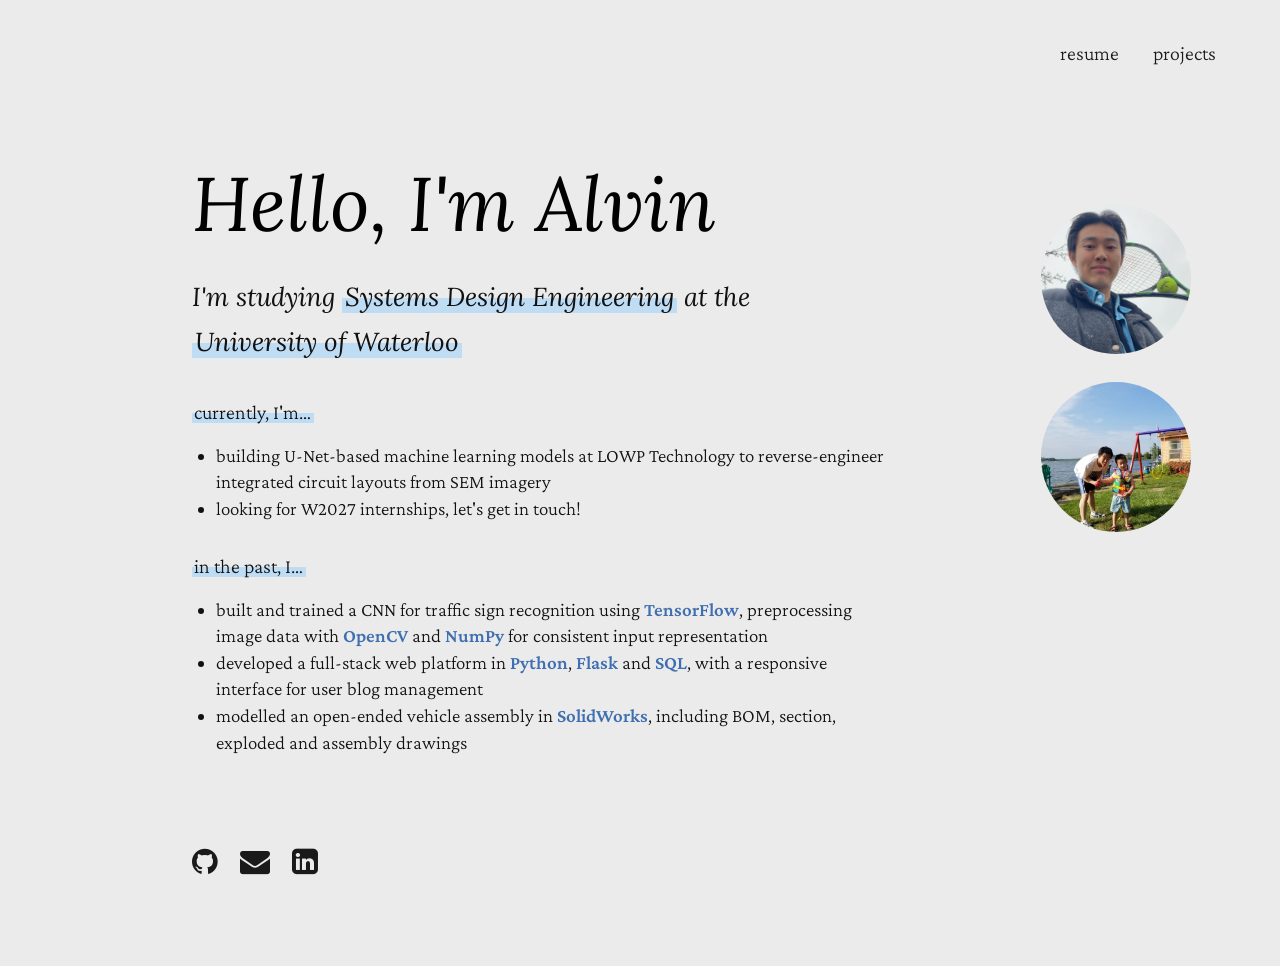
==== index.html @ 2c20682a "Redesign hero, split projects onto its own page Restyle the home page around a serif voice and a fla" ====
<!DOCTYPE html>
<html lang="en">

<head>
    <meta charset="utf-8">
    <meta name="viewport" content="initial-scale=1.0, width=device-width">
    <title>Alvin Liu</title>
    <link href="https://cdn.jsdelivr.net/npm/bootstrap@5.3.3/dist/css/bootstrap.min.css" rel="stylesheet">
    <link href="styles.css" rel="stylesheet">
    <link rel="preconnect" href="https://fonts.googleapis.com">
    <link rel="preconnect" href="https://fonts.gstatic.com" crossorigin>
    <link href="https://fonts.googleapis.com/css2?family=Lora:wght@400..700&display=swap" rel="stylesheet">
    <link href="https://fonts.googleapis.com/css2?family=Quicksand:wght@400..700&display=swap" rel="stylesheet">
    <link href="https://fonts.googleapis.com/css2?family=Crimson+Pro:ital,wght@0,300..700;1,300..700&display=swap"
        rel="stylesheet">
    <link rel="stylesheet" href="https://cdnjs.cloudflare.com/ajax/libs/font-awesome/4.7.0/css/font-awesome.min.css">
</head>

<body>
    <div class="page">
        <header class="site-nav">
            <a href="https://drive.google.com/file/d/1VOfpkG4gWBabNnn5wwPnrDvvU5tSWnXs/view?usp=sharing"
                target="_blank" rel="noopener">resume</a>
            <a href="projects.html">projects</a>
        </header>

        <div class="hero">
            <div class="hero-body">
                <h1 class="centered">Hello, I'm Alvin</h1>

                <div class="intro">
                    I'm studying
                    <span class="accent-underline">Systems Design Engineering</span> at the
                    <span class="accent-underline">University of Waterloo</span>
                </div>

                <div class="experience">
                    <p class="section-label"><span class="accent-underline">currently, I'm&hellip;</span></p>
                    <ul>
                        <li>
                            building U-Net-based machine learning models at LOWP Technology to reverse-engineer
                            integrated circuit layouts from SEM imagery
                        </li>

                        <li>
                            looking for W2027 internships, let's get in touch!
                        </li>
                    </ul>
                </div>

                <div class="past-block">
                    <p class="section-label"><span class="accent-underline">in the past, I&hellip;</span></p>
                    <ul>
                        <li>
                            built and trained a CNN for traffic sign recognition using <span class="tech">TensorFlow</span>,
                            preprocessing image data with <span class="tech">OpenCV</span> and
                            <span class="tech">NumPy</span> for consistent input representation
                        </li>

                        <li>
                            developed a full-stack web platform in <span class="tech">Python</span>,
                            <span class="tech">Flask</span> and <span class="tech">SQL</span>, with a responsive
                            interface for user blog management
                        </li>

                        <li>
                            modelled an open-ended vehicle assembly in <span class="tech">SolidWorks</span>,
                            including BOM, section, exploded and assembly drawings
                        </li>
                    </ul>
                </div>
            </div>

            <aside class="photo-rail">
                <img src="IMG_4592.JPG" alt="Alvin holding a tennis racket" class="rail-photo">
                <img src="56a3b2f24c91a52bb98fe15ee7b21c49.JPG" alt="Alvin outdoors with a child"
                    class="rail-photo">
            </aside>
        </div>

        <div class="logos">
            <a href="https://github.com/ayzlliu" target="_blank" rel="noopener" aria-label="GitHub"><i
                    class="fa">&#xf09b;</i></a>
            <a href="mailto:alvin.liu@uwaterloo.ca" aria-label="Email"><i class="fa">&#xf0e0;</i></a>
            <a href="https://www.linkedin.com/in/alvinyzlliu/" target="_blank" rel="noopener" aria-label="LinkedIn"><i
                    class="fa">&#xf08c;</i></a>
        </div>
    </div>
    <script src="https://cdn.jsdelivr.net/npm/bootstrap@5.3.3/dist/js/bootstrap.bundle.min.js"></script>
</body>

</html>
---- styles.css ----
:root {
  /* neutral light grey */
  --bg: #ebebeb;
  --ink: #111111;
  --ink-soft: #1a1a1a;
  --accent: #e15a38;
  --marker: #bfdcf5;
  /* a saturated relative of the marker: inline emphasis and links read as the
     same colour family as the highlight, instead of introducing a third hue */
  --link: #3f6fb0;

  --ease-out: cubic-bezier(0.2, 0.8, 0.3, 1);
}

/* flat paper, no wash: the reference gets its calm from an even field, and a
   gradient behind the text was fighting the highlight for attention */
body {
  background-color: var(--bg);
  font-family: "Quicksand", sans-serif;
  font-size: 19px;
  color: #111111;
  overflow-x: hidden;
  position: relative;
}

body::before {
  content: none;
}

.page {
  position: relative;
  z-index: 5;
  max-width: 1500px;
  margin: 0 auto;
  /* the base gutter, plus a 10vw inset so the content hangs off the left
     edge. dropped on narrow screens, where it would leave no column at all */
  padding: 0 clamp(24px, 5vw, 96px) 0 calc(clamp(24px, 5vw, 96px) + 10vw);
}

/* content column on the left, photo rail on the right */
.hero {
  display: grid;
  grid-template-columns: minmax(0, 1fr) 200px;
  column-gap: clamp(32px, 6vw, 110px);
  align-items: start;
  margin-top: 96px;
}

.hero-body {
  max-width: 44rem;
}

.photo-rail {
  display: flex;
  flex-direction: column;
  gap: 28px;
  align-items: center;
  padding-top: 40px;
}

.rail-photo {
  width: 150px;
  height: 150px;
  object-fit: cover;
  border-radius: 50%;
}

.centered {
  font-family: "Lora", serif;
  font-optical-sizing: auto;
  font-weight: 300;
  font-style: italic;
  position: relative;
  z-index: 10;
  text-align: center;
  color: #000000;
  font-size: clamp(44px, 6vw, 76px);
  line-height: 1.05;
  margin: 0;
  text-align: left;
}

/* a real header row, so the links can never collide with the photo rail */
.site-nav {
  display: flex;
  justify-content: flex-end;
  gap: 34px;
  padding-top: 38px;
}

/* lowercase serif, matching the body voice rather than shouting from the corner */
.site-nav a {
  font-family: "Crimson Pro", serif;
  font-weight: 300;
  font-size: 20px;
  color: var(--ink-soft);
  text-decoration: none;
  transition: color 0.2s var(--ease-out);
}

.site-nav a:hover {
  color: var(--link);
  text-decoration: underline;
  text-underline-offset: 4px;
}

/* matches the title's serif italic, as in the reference */
.intro {
  font-family: "Lora", serif;
  font-style: italic;
  font-size: 26px;
  /* roomy enough that the highlight blocks don't split across lines */
  line-height: 1.75;
  margin-top: 30px;
  max-width: 38rem;
}

/* half-height marker: fill covers the lower 45% so the words sit on the
   highlight rather than inside it, the way a real highlighter reads */
.accent-underline {
  background-image: linear-gradient(
    to top,
    var(--marker) 0%,
    var(--marker) 45%,
    transparent 45%
  );
  padding: 0 0.12em;
  -webkit-box-decoration-break: clone;
  box-decoration-break: clone;
}

.experience {
  position: relative;
  margin-top: 32px;
}

/* everything below the intro runs on the serif, so the hero reads as one
   voice instead of a serif title bolted onto a geometric sans */
.section-label,
.experience,
.past-block {
  font-family: "Crimson Pro", serif;
  /* 300 rather than 400: at 400 this face reads heavier than the italic
     intro above it and the block looked bolder than it was */
  font-weight: 300;
}

/* lowercase lead-in, as in the reference: it labels the list rather than
   competing with it, so it stays at body size */
.section-label {
  font-size: 20px;
  margin: 0 0 16px;
}

.experience li,
.past-block li {
  font-size: 19px;
}



.past-block {
  margin-top: 28px;
}

.experience ul,
.past-block ul {
  list-style-type: disc;
  padding-left: 24px;
  margin: 0;
  max-width: 44rem;
  line-height: 1.4;
}

/* inline emphasis for tools and languages. the marker is reserved for the
   three section lead-ins; if every tech term were highlighted too, the
   highlight would stop meaning anything */
.tech {
  color: var(--link);
  font-weight: 600;
}

/* left-aligned lowercase, so the section reads as a continuation of the hero
   rather than a centered Bootstrap block bolted underneath it */
.projects-section {
  margin-top: 130px;
}

/* on its own page there is no hero above it, so it picks up the same top
   rhythm the hero has on the home page */
.projects-page {
  margin-top: 96px;
}

.section-heading {
  font-family: "Crimson Pro", serif;
  font-weight: 300;
  font-size: 34px;
  margin: 0 0 32px;
}

.logos {
  display: flex;
  justify-content: flex-start;
  gap: 22px;
  margin-top: 90px;
  margin-bottom: 90px;
}

.logos a {
  color: var(--ink-soft);
  font-size: 30px;
  line-height: 1;
  transition: color 0.2s var(--ease-out), transform 0.2s var(--ease-out);
}

.logos a:hover {
  color: var(--accent);
  transform: translateY(-3px);
}

/* below this the two-column hero stops paying for itself: the rail becomes
   a horizontal strip under the text and everything shares one column */
@media (max-width: 900px) {
  .page {
    padding-left: clamp(24px, 5vw, 96px);
  }

  .hero {
    grid-template-columns: minmax(0, 1fr);
    margin-top: 110px;
    row-gap: 48px;
  }

  .photo-rail {
    flex-direction: row;
    justify-content: flex-start;
    padding-top: 0;
  }
}

@media (max-width: 475px) {
  .intro {
    font-size: 20px;
  }

  .rail-photo {
    width: 120px;
    height: 120px;
  }
}

.card-img-top {
  object-fit: cover;
  height: 200px;
  border-top-left-radius: 1rem;
  border-top-right-radius: 1rem;
}
/* quiet cards: the heavy glass-and-shadow treatment belonged to the gradient
   background and reads as noise on flat paper */
.card {
  background: rgba(255, 255, 255, 0.6);
  color: #111;
  border: 1px solid rgba(0, 0, 0, 0.08);
  box-shadow: none;
  border-radius: 14px;
  transition: transform 0.25s var(--ease-out), box-shadow 0.25s var(--ease-out);
}

.card:hover {
  transform: translateY(-4px);
  box-shadow: 0 14px 30px rgba(0, 0, 0, 0.08);
}

.card-title {
  font-family: "Crimson Pro", serif;
  font-weight: 600;
  font-size: 21px;
}

.card-text {
  font-family: "Crimson Pro", serif;
  font-weight: 300;
  font-size: 17px;
  line-height: 1.45;
}
.project-card-sm {
  max-width: 370px;
  margin: 0 auto 1rem auto;
  font-size: 0.9rem;
}
.project-card-sm .card-img-top {
  height: 200px;
  object-fit: cover;
}
/* keyboard-only focus ring; mouse clicks stay clean */
a:focus-visible {
  outline: 2px solid var(--accent);
  outline-offset: 3px;
  border-radius: 4px;
}

@media (prefers-reduced-motion: reduce) {
  *,
  *::before,
  *::after {
    animation-duration: 0.01ms !important;
    animation-iteration-count: 1 !important;
    transition-duration: 0.01ms !important;
    scroll-behavior: auto !important;
  }

  .card:hover,
  .logos a:hover {
    transform: none;
  }
}
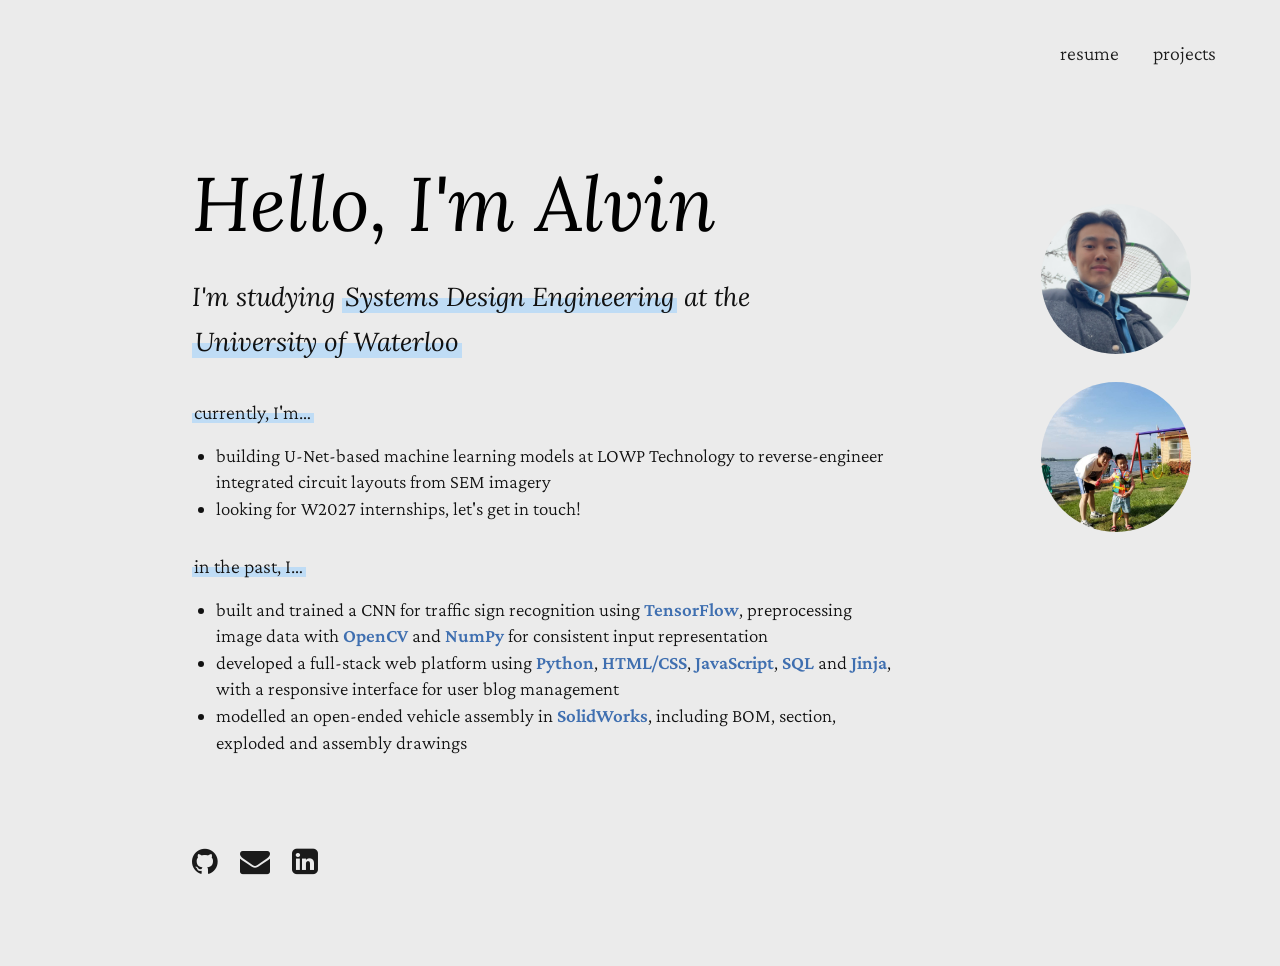
==== commit b0d7543e: "Restore original tech list, correct traffic sign card copy The full-stack bullet had been rewritten " ====
--- a/index.html
+++ b/index.html
@@ -58,8 +58,9 @@
                         </li>
 
                         <li>
-                            developed a full-stack web platform in <span class="tech">Python</span>,
-                            <span class="tech">Flask</span> and <span class="tech">SQL</span>, with a responsive
+                            developed a full-stack web platform using <span class="tech">Python</span>,
+                            <span class="tech">HTML/CSS</span>, <span class="tech">JavaScript</span>,
+                            <span class="tech">SQL</span> and <span class="tech">Jinja</span>, with a responsive
                             interface for user blog management
                         </li>
 
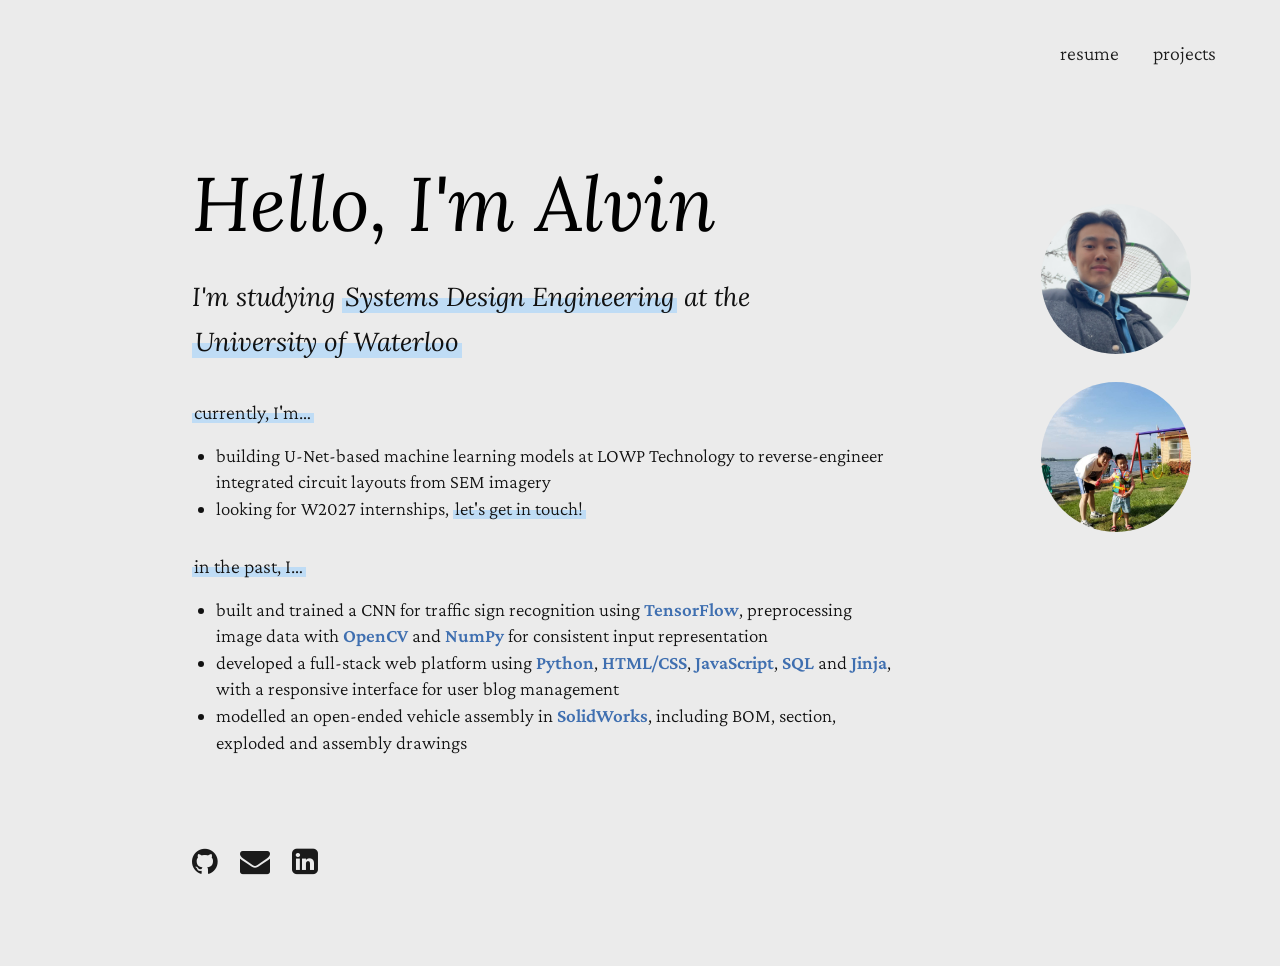
==== commit 6ecdfe2f: "Highlight the get-in-touch call to action Co-Authored-By: Claude <noreply@anthropic.com>" ====
--- a/index.html
+++ b/index.html
@@ -43,7 +43,8 @@
                         </li>
 
                         <li>
-                            looking for W2027 internships, let's get in touch!
+                            looking for W2027 internships,
+                            <span class="accent-underline">let's get in touch!</span>
                         </li>
                     </ul>
                 </div>
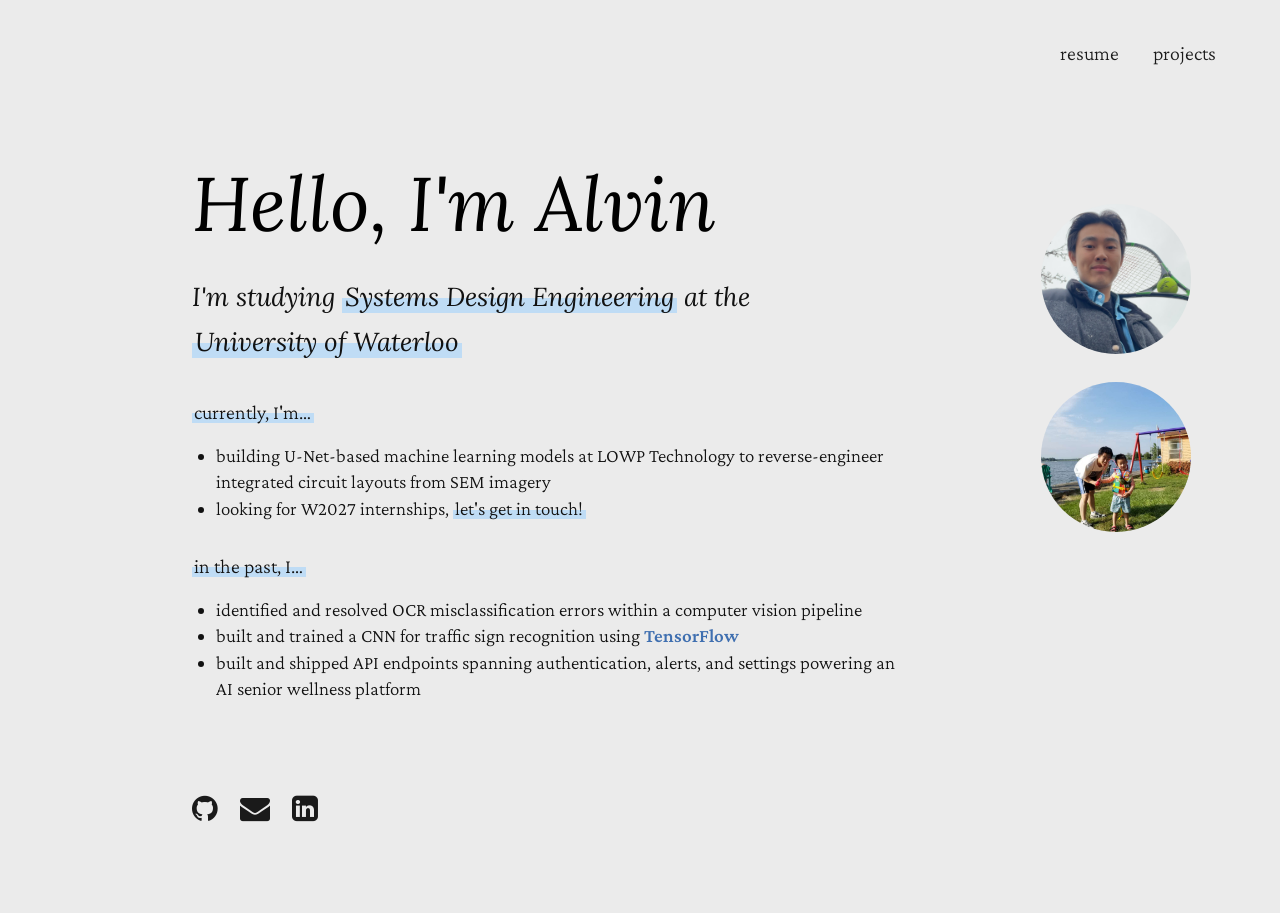
==== commit d3422ee9: "Rewrite past-experience bullets Lead with the OCR pipeline work, trim the CNN bullet to TensorFlow, " ====
--- a/index.html
+++ b/index.html
@@ -53,21 +53,16 @@
                     <p class="section-label"><span class="accent-underline">in the past, I&hellip;</span></p>
                     <ul>
                         <li>
-                            built and trained a CNN for traffic sign recognition using <span class="tech">TensorFlow</span>,
-                            preprocessing image data with <span class="tech">OpenCV</span> and
-                            <span class="tech">NumPy</span> for consistent input representation
+                            identified and resolved OCR misclassification errors within a computer vision pipeline
                         </li>
 
                         <li>
-                            developed a full-stack web platform using <span class="tech">Python</span>,
-                            <span class="tech">HTML/CSS</span>, <span class="tech">JavaScript</span>,
-                            <span class="tech">SQL</span> and <span class="tech">Jinja</span>, with a responsive
-                            interface for user blog management
+                            built and trained a CNN for traffic sign recognition using <span class="tech">TensorFlow</span>
                         </li>
 
                         <li>
-                            modelled an open-ended vehicle assembly in <span class="tech">SolidWorks</span>,
-                            including BOM, section, exploded and assembly drawings
+                            built and shipped API endpoints spanning authentication, alerts, and settings
+                            powering an AI senior wellness platform
                         </li>
                     </ul>
                 </div>
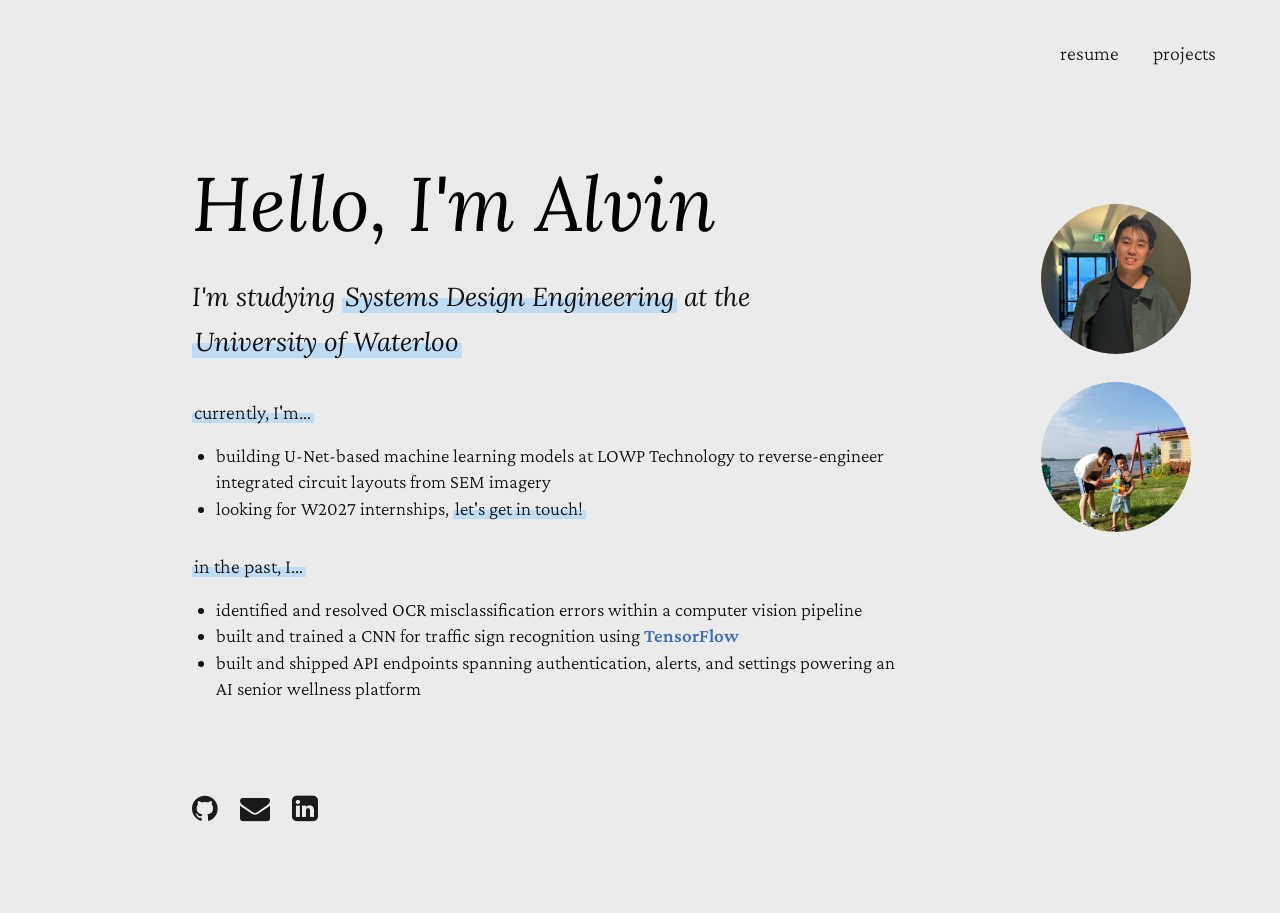
==== commit 3c357090: "added images" ====
--- a/index.html
+++ b/index.html
@@ -69,7 +69,7 @@
             </div>
 
             <aside class="photo-rail">
-                <img src="IMG_4592.JPG" alt="Alvin holding a tennis racket" class="rail-photo">
+                <img src="IMG_6488.png" alt="Alvin image" class="rail-photo">
                 <img src="56a3b2f24c91a52bb98fe15ee7b21c49.JPG" alt="Alvin outdoors with a child"
                     class="rail-photo">
             </aside>
--- a/styles.css
+++ b/styles.css
@@ -186,10 +186,12 @@
   margin-top: 130px;
 }
 
-/* on its own page there is no hero above it, so it picks up the same top
-   rhythm the hero has on the home page */
+/* on its own page there is no hero above it, so it sits tighter than the
+   hero does: pulled 5vw back out of the page gutter and 5vh up, since a
+   grid of cards needs less breathing room above it than a title does */
 .projects-page {
-  margin-top: 96px;
+  margin-top: calc(96px - 5vh);
+  margin-left: -5vw;
 }
 
 .section-heading {
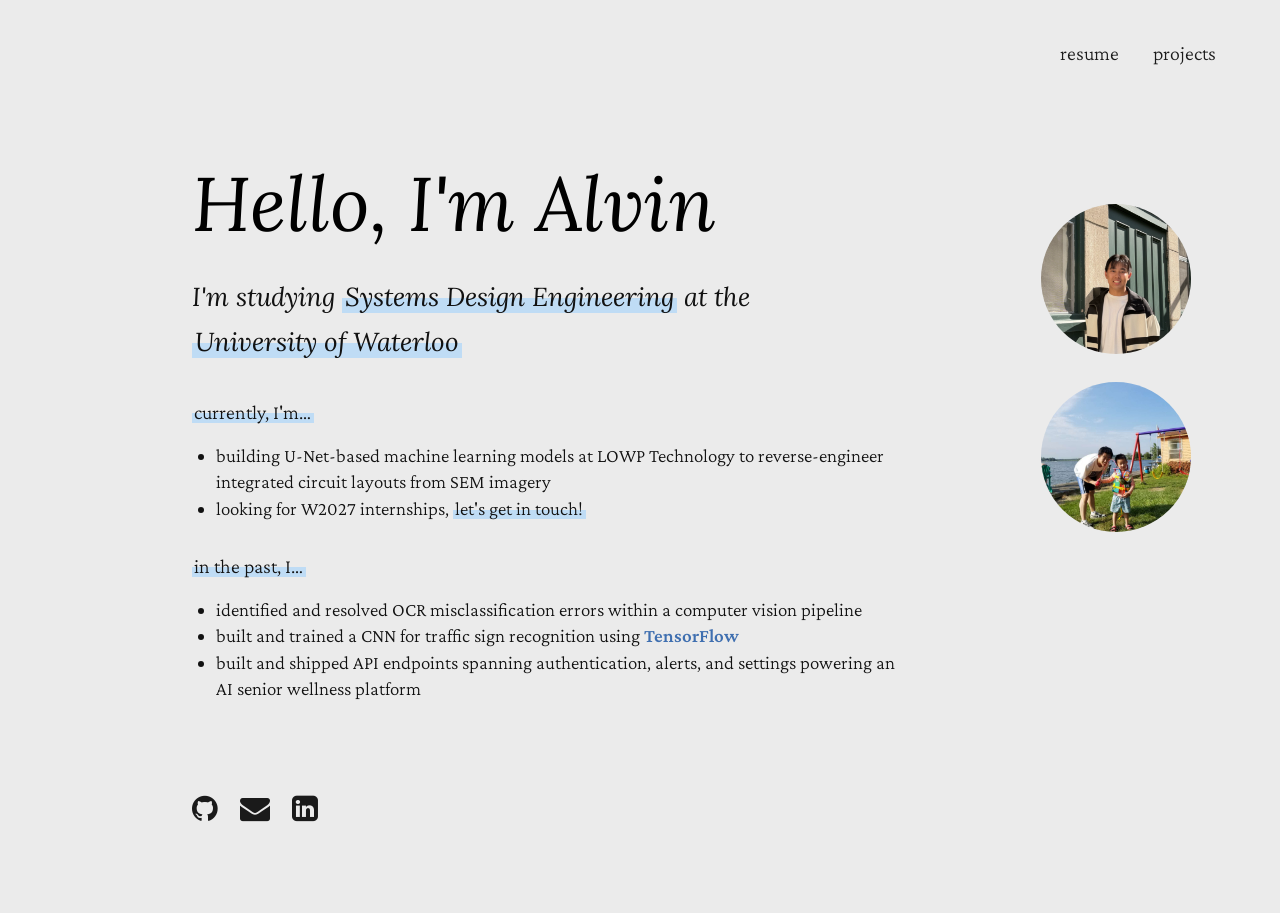
==== commit 329f7ede: "changed alvin photo" ====
--- a/index.html
+++ b/index.html
@@ -69,7 +69,7 @@
             </div>
 
             <aside class="photo-rail">
-                <img src="IMG_6488.png" alt="Alvin image" class="rail-photo">
+                <img src="alvin.jpg" alt="Alvin image" class="rail-photo">
                 <img src="56a3b2f24c91a52bb98fe15ee7b21c49.JPG" alt="Alvin outdoors with a child"
                     class="rail-photo">
             </aside>
--- a/styles.css
+++ b/styles.css
@@ -286,9 +286,11 @@
   font-size: 17px;
   line-height: 1.45;
 }
+/* left-aligned inside its column, not centered: an auto left margin pushed
+   each card off the heading's axis by half the leftover column width */
 .project-card-sm {
   max-width: 370px;
-  margin: 0 auto 1rem auto;
+  margin: 0 auto 1rem 0;
   font-size: 0.9rem;
 }
 .project-card-sm .card-img-top {
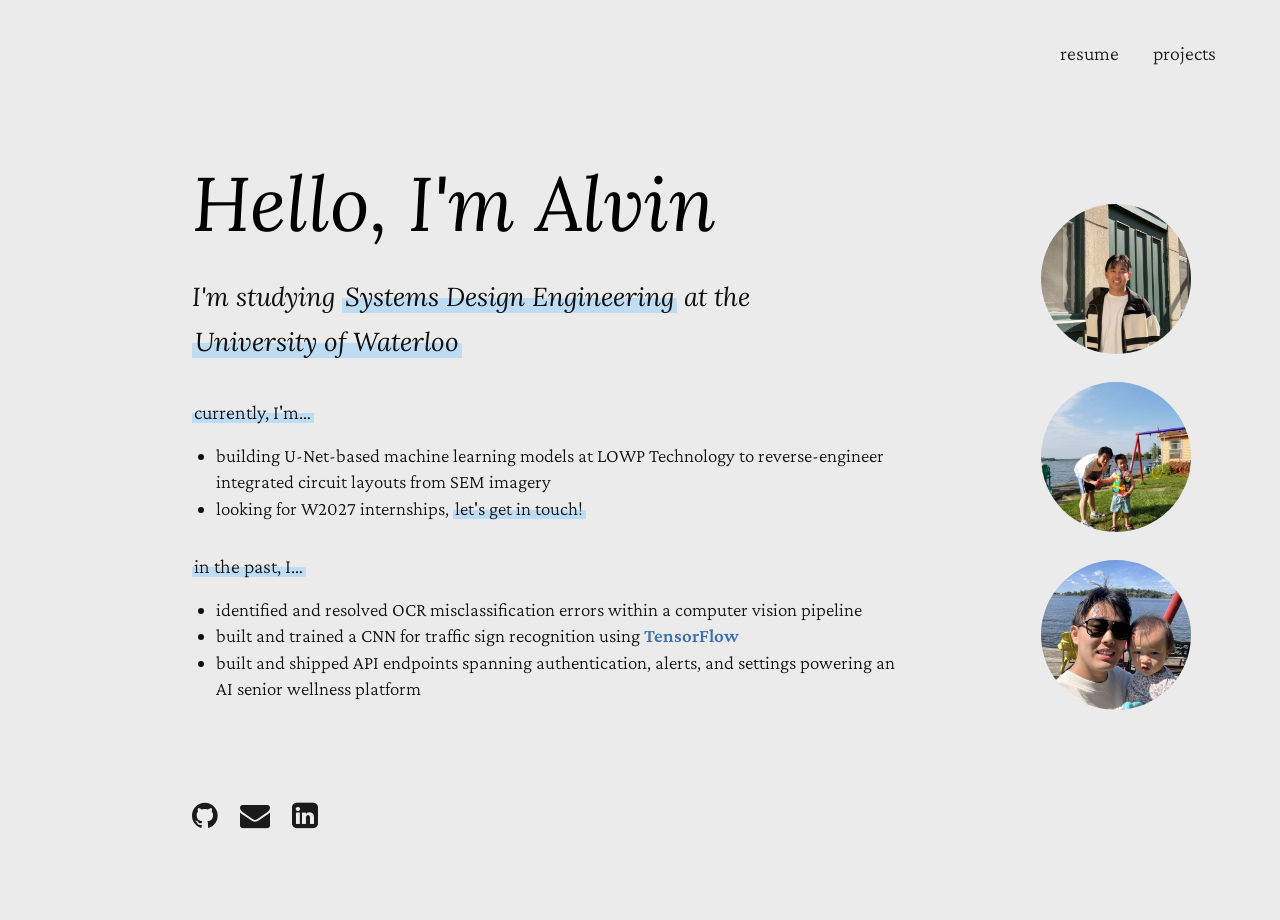
==== commit b9e9ddd9: "added harper image" ====
--- a/index.html
+++ b/index.html
@@ -72,6 +72,7 @@
                 <img src="alvin.jpg" alt="Alvin image" class="rail-photo">
                 <img src="56a3b2f24c91a52bb98fe15ee7b21c49.JPG" alt="Alvin outdoors with a child"
                     class="rail-photo">
+                <img src="alvin2.jpg" alt="Alvin with Harper image" class="rail-photo">
             </aside>
         </div>
 
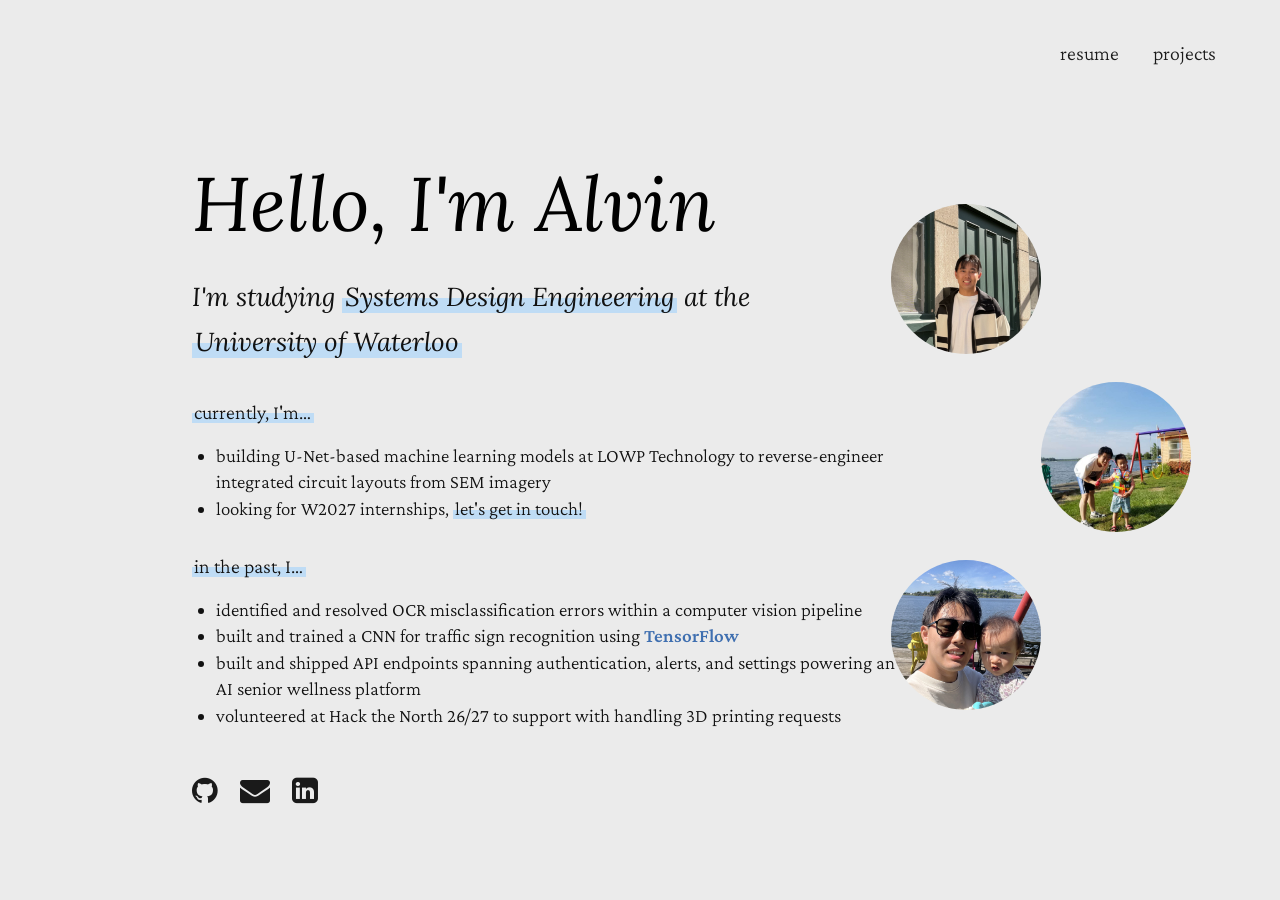
==== commit 355ace6a: "Add IC pipeline project, rework hero rail and projects layout Add the IC Reverse Engineering Pipelin" ====
--- a/index.html
+++ b/index.html
@@ -64,6 +64,10 @@
                             built and shipped API endpoints spanning authentication, alerts, and settings
                             powering an AI senior wellness platform
                         </li>
+
+                        <li>
+                            volunteered at Hack the North 26/27 to support with handling 3D printing requests
+                        </li>
                     </ul>
                 </div>
             </div>
--- a/styles.css
+++ b/styles.css
@@ -63,6 +63,14 @@
   height: 150px;
   object-fit: cover;
   border-radius: 50%;
+}
+
+/* top and bottom only: shifted left by one full diameter. transform rather
+   than margin so the rail's own box, and the hero grid column it sits in,
+   stay put. the middle photo keeps the rail's natural position */
+.rail-photo:first-child,
+.rail-photo:last-child {
+  transform: translateX(-150px);
 }
 
 .centered {
@@ -187,11 +195,38 @@
 }
 
 /* on its own page there is no hero above it, so it sits tighter than the
-   hero does: pulled 5vw back out of the page gutter and 5vh up, since a
-   grid of cards needs less breathing room above it than a title does */
+   hero does: 5vh up, since a grid of cards needs less breathing room above
+   it than a title does. centered rather than hung off the left gutter */
 .projects-page {
   margin-top: calc(96px - 5vh);
-  margin-left: -5vw;
+  margin-left: auto;
+  margin-right: auto;
+  max-width: 1150px;
+}
+
+/* left-aligned again, flush with the left edge of the centered card grid */
+.projects-page .section-heading {
+  text-align: left;
+}
+
+/* the home page hangs its content off a deep left gutter; a centered grid
+   needs symmetric padding instead, or "centered" would sit 65px right */
+.page-centered {
+  padding-left: clamp(24px, 5vw, 96px);
+  padding-right: clamp(24px, 5vw, 96px);
+}
+
+/* the centered page drops the home page's 10vw inset, so the footer would
+   sit 10vw left of where it does on the home page. put it back, so the
+   icons land on the same axis across both pages */
+.page-centered .logos {
+  margin-left: 10vw;
+}
+
+/* centered within their columns, matching the centered heading above */
+.projects-page .project-card-sm {
+  margin-left: auto;
+  margin-right: auto;
 }
 
 .section-heading {
@@ -205,7 +240,7 @@
   display: flex;
   justify-content: flex-start;
   gap: 22px;
-  margin-top: 90px;
+  margin-top: calc(90px - 5vh);
   margin-bottom: 90px;
 }
 
@@ -226,6 +261,11 @@
 @media (max-width: 900px) {
   .page {
     padding-left: clamp(24px, 5vw, 96px);
+  }
+
+  /* the home page has no 10vw inset down here, so neither should the footer */
+  .page-centered .logos {
+    margin-left: 0;
   }
 
   .hero {
